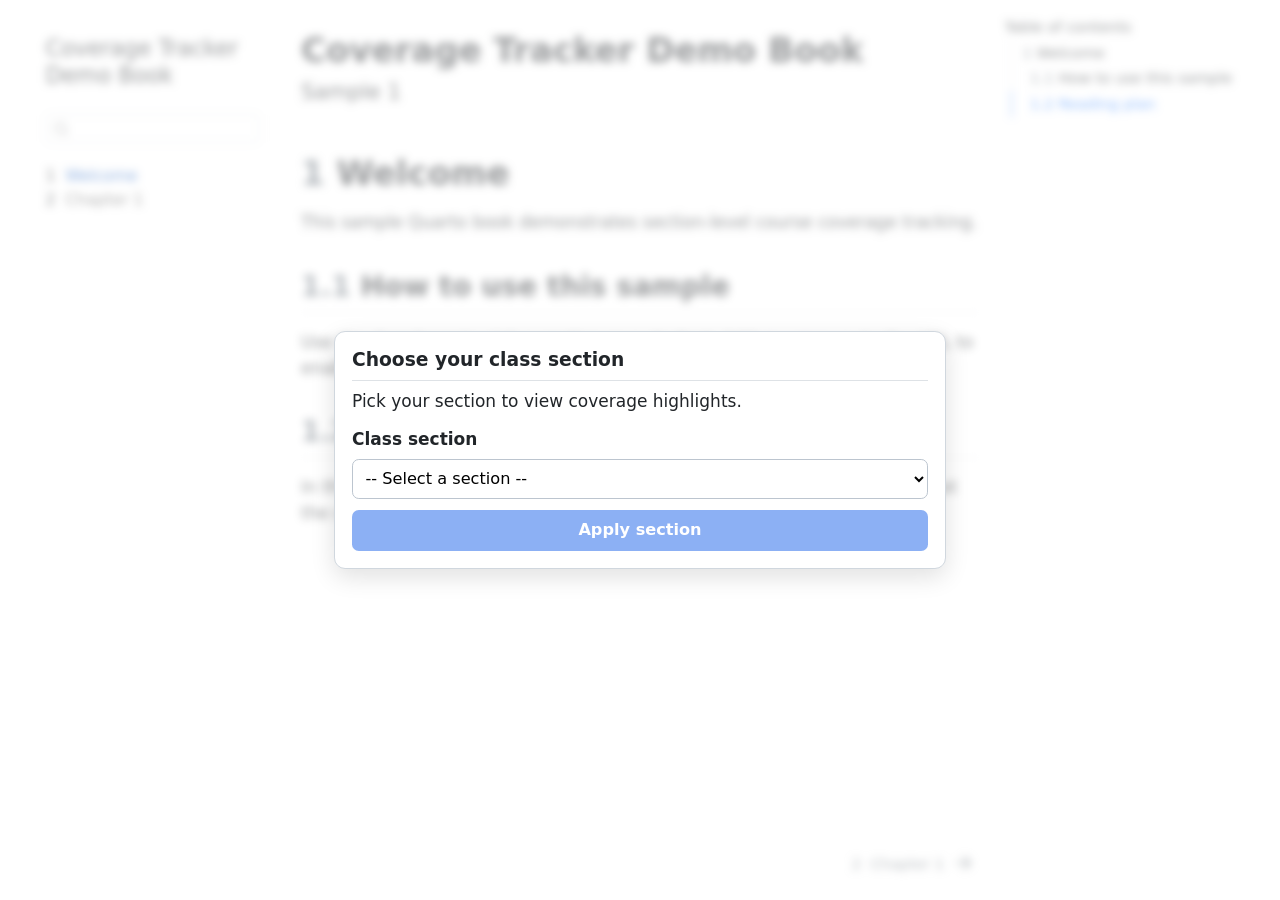
==== sampleBooks/sample1/_book/index.html @ ced5dd05 "Implement initial project structure and setup" ====
<!DOCTYPE html>
<html xmlns="http://www.w3.org/1999/xhtml" lang="en" xml:lang="en"><head>

<meta charset="utf-8">
<meta name="generator" content="quarto-1.7.33">

<meta name="viewport" content="width=device-width, initial-scale=1.0, user-scalable=yes">


<title>Coverage Tracker Demo Book</title>
<style>
code{white-space: pre-wrap;}
span.smallcaps{font-variant: small-caps;}
div.columns{display: flex; gap: min(4vw, 1.5em);}
div.column{flex: auto; overflow-x: auto;}
div.hanging-indent{margin-left: 1.5em; text-indent: -1.5em;}
ul.task-list{list-style: none;}
ul.task-list li input[type="checkbox"] {
  width: 0.8em;
  margin: 0 0.8em 0.2em -1em; /* quarto-specific, see https://github.com/quarto-dev/quarto-cli/issues/4556 */ 
  vertical-align: middle;
}
</style>


<script src="site_libs/quarto-nav/quarto-nav.js"></script>
<script src="site_libs/quarto-nav/headroom.min.js"></script>
<script src="site_libs/clipboard/clipboard.min.js"></script>
<script src="site_libs/quarto-search/autocomplete.umd.js"></script>
<script src="site_libs/quarto-search/fuse.min.js"></script>
<script src="site_libs/quarto-search/quarto-search.js"></script>
<meta name="quarto:offset" content="./">
<link href="./chapter1.html" rel="next">
<script src="site_libs/quarto-html/quarto.js" type="module"></script>
<script src="site_libs/quarto-html/tabsets/tabsets.js" type="module"></script>
<script src="site_libs/quarto-html/popper.min.js"></script>
<script src="site_libs/quarto-html/tippy.umd.min.js"></script>
<script src="site_libs/quarto-html/anchor.min.js"></script>
<link href="site_libs/quarto-html/tippy.css" rel="stylesheet">
<link href="site_libs/quarto-html/quarto-syntax-highlighting-ea385d0e468b0dd5ea5bf0780b1290d9.css" rel="stylesheet" id="quarto-text-highlighting-styles">
<script src="site_libs/bootstrap/bootstrap.min.js"></script>
<link href="site_libs/bootstrap/bootstrap-icons.css" rel="stylesheet">
<link href="site_libs/bootstrap/bootstrap-6f4b1f402eae9ee02f91586e947af111.min.css" rel="stylesheet" append-hash="true" id="quarto-bootstrap" data-mode="light">
<script id="quarto-search-options" type="application/json">{
  "location": "sidebar",
  "copy-button": false,
  "collapse-after": 3,
  "panel-placement": "start",
  "type": "textbox",
  "limit": 50,
  "keyboard-shortcut": [
    "f",
    "/",
    "s"
  ],
  "show-item-context": false,
  "language": {
    "search-no-results-text": "No results",
    "search-matching-documents-text": "matching documents",
    "search-copy-link-title": "Copy link to search",
    "search-hide-matches-text": "Hide additional matches",
    "search-more-match-text": "more match in this document",
    "search-more-matches-text": "more matches in this document",
    "search-clear-button-title": "Clear",
    "search-text-placeholder": "",
    "search-detached-cancel-button-title": "Cancel",
    "search-submit-button-title": "Submit",
    "search-label": "Search"
  }
}</script>


<link rel="stylesheet" href="assets/coverage-tracker.css">
</head>

<body class="nav-sidebar floating quarto-light">

<div id="quarto-search-results"></div>
  <header id="quarto-header" class="headroom fixed-top">
  <nav class="quarto-secondary-nav">
    <div class="container-fluid d-flex">
      <button type="button" class="quarto-btn-toggle btn" data-bs-toggle="collapse" role="button" data-bs-target=".quarto-sidebar-collapse-item" aria-controls="quarto-sidebar" aria-expanded="false" aria-label="Toggle sidebar navigation" onclick="if (window.quartoToggleHeadroom) { window.quartoToggleHeadroom(); }">
        <i class="bi bi-layout-text-sidebar-reverse"></i>
      </button>
        <nav class="quarto-page-breadcrumbs" aria-label="breadcrumb"><ol class="breadcrumb"><li class="breadcrumb-item"><a href="./index.html"><span class="chapter-number">1</span>&nbsp; <span class="chapter-title">Welcome</span></a></li></ol></nav>
        <a class="flex-grow-1" role="navigation" data-bs-toggle="collapse" data-bs-target=".quarto-sidebar-collapse-item" aria-controls="quarto-sidebar" aria-expanded="false" aria-label="Toggle sidebar navigation" onclick="if (window.quartoToggleHeadroom) { window.quartoToggleHeadroom(); }">      
        </a>
      <button type="button" class="btn quarto-search-button" aria-label="Search" onclick="window.quartoOpenSearch();">
        <i class="bi bi-search"></i>
      </button>
    </div>
  </nav>
</header>
<!-- content -->
<div id="quarto-content" class="quarto-container page-columns page-rows-contents page-layout-article">
<!-- sidebar -->
  <nav id="quarto-sidebar" class="sidebar collapse collapse-horizontal quarto-sidebar-collapse-item sidebar-navigation floating overflow-auto">
    <div class="pt-lg-2 mt-2 text-left sidebar-header">
    <div class="sidebar-title mb-0 py-0">
      <a href="./">Coverage Tracker Demo Book</a> 
    </div>
      </div>
        <div class="mt-2 flex-shrink-0 align-items-center">
        <div class="sidebar-search">
        <div id="quarto-search" class="" title="Search"></div>
        </div>
        </div>
    <div class="sidebar-menu-container"> 
    <ul class="list-unstyled mt-1">
        <li class="sidebar-item">
  <div class="sidebar-item-container"> 
  <a href="./index.html" class="sidebar-item-text sidebar-link active">
 <span class="menu-text"><span class="chapter-number">1</span>&nbsp; <span class="chapter-title">Welcome</span></span></a>
  </div>
</li>
        <li class="sidebar-item">
  <div class="sidebar-item-container"> 
  <a href="./chapter1.html" class="sidebar-item-text sidebar-link">
 <span class="menu-text"><span class="chapter-number">2</span>&nbsp; <span class="chapter-title">Chapter 1</span></span></a>
  </div>
</li>
    </ul>
    </div>
</nav>
<div id="quarto-sidebar-glass" class="quarto-sidebar-collapse-item" data-bs-toggle="collapse" data-bs-target=".quarto-sidebar-collapse-item"></div>
<!-- margin-sidebar -->
    <div id="quarto-margin-sidebar" class="sidebar margin-sidebar">
        <nav id="TOC" role="doc-toc" class="toc-active">
    <h2 id="toc-title">Table of contents</h2>
   
  <ul>
  <li><a href="#welcome" id="toc-welcome" class="nav-link active" data-scroll-target="#welcome"><span class="header-section-number">1</span> Welcome</a>
  <ul class="collapse">
  <li><a href="#sec-how-to-use" id="toc-sec-how-to-use" class="nav-link" data-scroll-target="#sec-how-to-use"><span class="header-section-number">1.1</span> How to use this sample</a></li>
  <li><a href="#sec-reading-plan" id="toc-sec-reading-plan" class="nav-link" data-scroll-target="#sec-reading-plan"><span class="header-section-number">1.2</span> Reading plan</a></li>
  </ul></li>
  </ul>
</nav>
    </div>
<!-- main -->
<main class="content" id="quarto-document-content">

<header id="title-block-header" class="quarto-title-block default">
<div class="quarto-title">
<h1 class="title">Coverage Tracker Demo Book</h1>
<p class="subtitle lead">Sample 1</p>
</div>



<div class="quarto-title-meta">

    
  
    
  </div>
  


</header>


<section id="welcome" class="level1" data-number="1">
<h1 data-number="1"><span class="header-section-number">1</span> Welcome</h1>
<p>This sample Quarto book demonstrates section-level course coverage tracking.</p>
<section id="sec-how-to-use" class="level2" data-number="1.1">
<h2 data-number="1.1" class="anchored" data-anchor-id="sec-how-to-use"><span class="header-section-number">1.1</span> How to use this sample</h2>
<p>Use the dropdown to pick a section as a student. Add <code>?prof=true</code> to the URL to enable professor mode and select multiple sections.</p>
</section>
<section id="sec-reading-plan" class="level2" data-number="1.2">
<h2 data-number="1.2" class="anchored" data-anchor-id="sec-reading-plan"><span class="header-section-number">1.2</span> Reading plan</h2>
<p>In this sample, some sections are marked as covered for one section and not the other so you can observe different highlighting states.</p>


</section>
</section>

</main> <!-- /main -->
<script src="assets/coverage-tracker.js"></script>
<script id="quarto-html-after-body" type="application/javascript">
  window.document.addEventListener("DOMContentLoaded", function (event) {
    const icon = "";
    const anchorJS = new window.AnchorJS();
    anchorJS.options = {
      placement: 'right',
      icon: icon
    };
    anchorJS.add('.anchored');
    const isCodeAnnotation = (el) => {
      for (const clz of el.classList) {
        if (clz.startsWith('code-annotation-')) {                     
          return true;
        }
      }
      return false;
    }
    const onCopySuccess = function(e) {
      // button target
      const button = e.trigger;
      // don't keep focus
      button.blur();
      // flash "checked"
      button.classList.add('code-copy-button-checked');
      var currentTitle = button.getAttribute("title");
      button.setAttribute("title", "Copied!");
      let tooltip;
      if (window.bootstrap) {
        button.setAttribute("data-bs-toggle", "tooltip");
        button.setAttribute("data-bs-placement", "left");
        button.setAttribute("data-bs-title", "Copied!");
        tooltip = new bootstrap.Tooltip(button, 
          { trigger: "manual", 
            customClass: "code-copy-button-tooltip",
            offset: [0, -8]});
        tooltip.show();    
      }
      setTimeout(function() {
        if (tooltip) {
          tooltip.hide();
          button.removeAttribute("data-bs-title");
          button.removeAttribute("data-bs-toggle");
          button.removeAttribute("data-bs-placement");
        }
        button.setAttribute("title", currentTitle);
        button.classList.remove('code-copy-button-checked');
      }, 1000);
      // clear code selection
      e.clearSelection();
    }
    const getTextToCopy = function(trigger) {
        const codeEl = trigger.previousElementSibling.cloneNode(true);
        for (const childEl of codeEl.children) {
          if (isCodeAnnotation(childEl)) {
            childEl.remove();
          }
        }
        return codeEl.innerText;
    }
    const clipboard = new window.ClipboardJS('.code-copy-button:not([data-in-quarto-modal])', {
      text: getTextToCopy
    });
    clipboard.on('success', onCopySuccess);
    if (window.document.getElementById('quarto-embedded-source-code-modal')) {
      const clipboardModal = new window.ClipboardJS('.code-copy-button[data-in-quarto-modal]', {
        text: getTextToCopy,
        container: window.document.getElementById('quarto-embedded-source-code-modal')
      });
      clipboardModal.on('success', onCopySuccess);
    }
      var localhostRegex = new RegExp(/^(?:http|https):\/\/localhost\:?[0-9]*\//);
      var mailtoRegex = new RegExp(/^mailto:/);
        var filterRegex = new RegExp('/' + window.location.host + '/');
      var isInternal = (href) => {
          return filterRegex.test(href) || localhostRegex.test(href) || mailtoRegex.test(href);
      }
      // Inspect non-navigation links and adorn them if external
     var links = window.document.querySelectorAll('a[href]:not(.nav-link):not(.navbar-brand):not(.toc-action):not(.sidebar-link):not(.sidebar-item-toggle):not(.pagination-link):not(.no-external):not([aria-hidden]):not(.dropdown-item):not(.quarto-navigation-tool):not(.about-link)');
      for (var i=0; i<links.length; i++) {
        const link = links[i];
        if (!isInternal(link.href)) {
          // undo the damage that might have been done by quarto-nav.js in the case of
          // links that we want to consider external
          if (link.dataset.originalHref !== undefined) {
            link.href = link.dataset.originalHref;
          }
        }
      }
    function tippyHover(el, contentFn, onTriggerFn, onUntriggerFn) {
      const config = {
        allowHTML: true,
        maxWidth: 500,
        delay: 100,
        arrow: false,
        appendTo: function(el) {
            return el.parentElement;
        },
        interactive: true,
        interactiveBorder: 10,
        theme: 'quarto',
        placement: 'bottom-start',
      };
      if (contentFn) {
        config.content = contentFn;
      }
      if (onTriggerFn) {
        config.onTrigger = onTriggerFn;
      }
      if (onUntriggerFn) {
        config.onUntrigger = onUntriggerFn;
      }
      window.tippy(el, config); 
    }
    const noterefs = window.document.querySelectorAll('a[role="doc-noteref"]');
    for (var i=0; i<noterefs.length; i++) {
      const ref = noterefs[i];
      tippyHover(ref, function() {
        // use id or data attribute instead here
        let href = ref.getAttribute('data-footnote-href') || ref.getAttribute('href');
        try { href = new URL(href).hash; } catch {}
        const id = href.replace(/^#\/?/, "");
        const note = window.document.getElementById(id);
        if (note) {
          return note.innerHTML;
        } else {
          return "";
        }
      });
    }
    const xrefs = window.document.querySelectorAll('a.quarto-xref');
    const processXRef = (id, note) => {
      // Strip column container classes
      const stripColumnClz = (el) => {
        el.classList.remove("page-full", "page-columns");
        if (el.children) {
          for (const child of el.children) {
            stripColumnClz(child);
          }
        }
      }
      stripColumnClz(note)
      if (id === null || id.startsWith('sec-')) {
        // Special case sections, only their first couple elements
        const container = document.createElement("div");
        if (note.children && note.children.length > 2) {
          container.appendChild(note.children[0].cloneNode(true));
          for (let i = 1; i < note.children.length; i++) {
            const child = note.children[i];
            if (child.tagName === "P" && child.innerText === "") {
              continue;
            } else {
              container.appendChild(child.cloneNode(true));
              break;
            }
          }
          if (window.Quarto?.typesetMath) {
            window.Quarto.typesetMath(container);
          }
          return container.innerHTML
        } else {
          if (window.Quarto?.typesetMath) {
            window.Quarto.typesetMath(note);
          }
          return note.innerHTML;
        }
      } else {
        // Remove any anchor links if they are present
        const anchorLink = note.querySelector('a.anchorjs-link');
        if (anchorLink) {
          anchorLink.remove();
        }
        if (window.Quarto?.typesetMath) {
          window.Quarto.typesetMath(note);
        }
        if (note.classList.contains("callout")) {
          return note.outerHTML;
        } else {
          return note.innerHTML;
        }
      }
    }
    for (var i=0; i<xrefs.length; i++) {
      const xref = xrefs[i];
      tippyHover(xref, undefined, function(instance) {
        instance.disable();
        let url = xref.getAttribute('href');
        let hash = undefined; 
        if (url.startsWith('#')) {
          hash = url;
        } else {
          try { hash = new URL(url).hash; } catch {}
        }
        if (hash) {
          const id = hash.replace(/^#\/?/, "");
          const note = window.document.getElementById(id);
          if (note !== null) {
            try {
              const html = processXRef(id, note.cloneNode(true));
              instance.setContent(html);
            } finally {
              instance.enable();
              instance.show();
            }
          } else {
            // See if we can fetch this
            fetch(url.split('#')[0])
            .then(res => res.text())
            .then(html => {
              const parser = new DOMParser();
              const htmlDoc = parser.parseFromString(html, "text/html");
              const note = htmlDoc.getElementById(id);
              if (note !== null) {
                const html = processXRef(id, note);
                instance.setContent(html);
              } 
            }).finally(() => {
              instance.enable();
              instance.show();
            });
          }
        } else {
          // See if we can fetch a full url (with no hash to target)
          // This is a special case and we should probably do some content thinning / targeting
          fetch(url)
          .then(res => res.text())
          .then(html => {
            const parser = new DOMParser();
            const htmlDoc = parser.parseFromString(html, "text/html");
            const note = htmlDoc.querySelector('main.content');
            if (note !== null) {
              // This should only happen for chapter cross references
              // (since there is no id in the URL)
              // remove the first header
              if (note.children.length > 0 && note.children[0].tagName === "HEADER") {
                note.children[0].remove();
              }
              const html = processXRef(null, note);
              instance.setContent(html);
            } 
          }).finally(() => {
            instance.enable();
            instance.show();
          });
        }
      }, function(instance) {
      });
    }
        let selectedAnnoteEl;
        const selectorForAnnotation = ( cell, annotation) => {
          let cellAttr = 'data-code-cell="' + cell + '"';
          let lineAttr = 'data-code-annotation="' +  annotation + '"';
          const selector = 'span[' + cellAttr + '][' + lineAttr + ']';
          return selector;
        }
        const selectCodeLines = (annoteEl) => {
          const doc = window.document;
          const targetCell = annoteEl.getAttribute("data-target-cell");
          const targetAnnotation = annoteEl.getAttribute("data-target-annotation");
          const annoteSpan = window.document.querySelector(selectorForAnnotation(targetCell, targetAnnotation));
          const lines = annoteSpan.getAttribute("data-code-lines").split(",");
          const lineIds = lines.map((line) => {
            return targetCell + "-" + line;
          })
          let top = null;
          let height = null;
          let parent = null;
          if (lineIds.length > 0) {
              //compute the position of the single el (top and bottom and make a div)
              const el = window.document.getElementById(lineIds[0]);
              top = el.offsetTop;
              height = el.offsetHeight;
              parent = el.parentElement.parentElement;
            if (lineIds.length > 1) {
              const lastEl = window.document.getElementById(lineIds[lineIds.length - 1]);
              const bottom = lastEl.offsetTop + lastEl.offsetHeight;
              height = bottom - top;
            }
            if (top !== null && height !== null && parent !== null) {
              // cook up a div (if necessary) and position it 
              let div = window.document.getElementById("code-annotation-line-highlight");
              if (div === null) {
                div = window.document.createElement("div");
                div.setAttribute("id", "code-annotation-line-highlight");
                div.style.position = 'absolute';
                parent.appendChild(div);
              }
              div.style.top = top - 2 + "px";
              div.style.height = height + 4 + "px";
              div.style.left = 0;
              let gutterDiv = window.document.getElementById("code-annotation-line-highlight-gutter");
              if (gutterDiv === null) {
                gutterDiv = window.document.createElement("div");
                gutterDiv.setAttribute("id", "code-annotation-line-highlight-gutter");
                gutterDiv.style.position = 'absolute';
                const codeCell = window.document.getElementById(targetCell);
                const gutter = codeCell.querySelector('.code-annotation-gutter');
                gutter.appendChild(gutterDiv);
              }
              gutterDiv.style.top = top - 2 + "px";
              gutterDiv.style.height = height + 4 + "px";
            }
            selectedAnnoteEl = annoteEl;
          }
        };
        const unselectCodeLines = () => {
          const elementsIds = ["code-annotation-line-highlight", "code-annotation-line-highlight-gutter"];
          elementsIds.forEach((elId) => {
            const div = window.document.getElementById(elId);
            if (div) {
              div.remove();
            }
          });
          selectedAnnoteEl = undefined;
        };
          // Handle positioning of the toggle
      window.addEventListener(
        "resize",
        throttle(() => {
          elRect = undefined;
          if (selectedAnnoteEl) {
            selectCodeLines(selectedAnnoteEl);
          }
        }, 10)
      );
      function throttle(fn, ms) {
      let throttle = false;
      let timer;
        return (...args) => {
          if(!throttle) { // first call gets through
              fn.apply(this, args);
              throttle = true;
          } else { // all the others get throttled
              if(timer) clearTimeout(timer); // cancel #2
              timer = setTimeout(() => {
                fn.apply(this, args);
                timer = throttle = false;
              }, ms);
          }
        };
      }
        // Attach click handler to the DT
        const annoteDls = window.document.querySelectorAll('dt[data-target-cell]');
        for (const annoteDlNode of annoteDls) {
          annoteDlNode.addEventListener('click', (event) => {
            const clickedEl = event.target;
            if (clickedEl !== selectedAnnoteEl) {
              unselectCodeLines();
              const activeEl = window.document.querySelector('dt[data-target-cell].code-annotation-active');
              if (activeEl) {
                activeEl.classList.remove('code-annotation-active');
              }
              selectCodeLines(clickedEl);
              clickedEl.classList.add('code-annotation-active');
            } else {
              // Unselect the line
              unselectCodeLines();
              clickedEl.classList.remove('code-annotation-active');
            }
          });
        }
    const findCites = (el) => {
      const parentEl = el.parentElement;
      if (parentEl) {
        const cites = parentEl.dataset.cites;
        if (cites) {
          return {
            el,
            cites: cites.split(' ')
          };
        } else {
          return findCites(el.parentElement)
        }
      } else {
        return undefined;
      }
    };
    var bibliorefs = window.document.querySelectorAll('a[role="doc-biblioref"]');
    for (var i=0; i<bibliorefs.length; i++) {
      const ref = bibliorefs[i];
      const citeInfo = findCites(ref);
      if (citeInfo) {
        tippyHover(citeInfo.el, function() {
          var popup = window.document.createElement('div');
          citeInfo.cites.forEach(function(cite) {
            var citeDiv = window.document.createElement('div');
            citeDiv.classList.add('hanging-indent');
            citeDiv.classList.add('csl-entry');
            var biblioDiv = window.document.getElementById('ref-' + cite);
            if (biblioDiv) {
              citeDiv.innerHTML = biblioDiv.innerHTML;
            }
            popup.appendChild(citeDiv);
          });
          return popup.innerHTML;
        });
      }
    }
  });
  </script>
<nav class="page-navigation">
  <div class="nav-page nav-page-previous">
  </div>
  <div class="nav-page nav-page-next">
      <a href="./chapter1.html" class="pagination-link" aria-label="Chapter 1">
        <span class="nav-page-text"><span class="chapter-number">2</span>&nbsp; <span class="chapter-title">Chapter 1</span></span> <i class="bi bi-arrow-right-short"></i>
      </a>
  </div>
</nav>
</div> <!-- /content -->




</body></html>
---- sampleBooks/sample1/_book/site_libs/quarto-html/tippy.css ----
.tippy-box[data-animation=fade][data-state=hidden]{opacity:0}[data-tippy-root]{max-width:calc(100vw - 10px)}.tippy-box{position:relative;background-color:#333;color:#fff;border-radius:4px;font-size:14px;line-height:1.4;white-space:normal;outline:0;transition-property:transform,visibility,opacity}.tippy-box[data-placement^=top]>.tippy-arrow{bottom:0}.tippy-box[data-placement^=top]>.tippy-arrow:before{bottom:-7px;left:0;border-width:8px 8px 0;border-top-color:initial;transform-origin:center top}.tippy-box[data-placement^=bottom]>.tippy-arrow{top:0}.tippy-box[data-placement^=bottom]>.tippy-arrow:before{top:-7px;left:0;border-width:0 8px 8px;border-bottom-color:initial;transform-origin:center bottom}.tippy-box[data-placement^=left]>.tippy-arrow{right:0}.tippy-box[data-placement^=left]>.tippy-arrow:before{border-width:8px 0 8px 8px;border-left-color:initial;right:-7px;transform-origin:center left}.tippy-box[data-placement^=right]>.tippy-arrow{left:0}.tippy-box[data-placement^=right]>.tippy-arrow:before{left:-7px;border-width:8px 8px 8px 0;border-right-color:initial;transform-origin:center right}.tippy-box[data-inertia][data-state=visible]{transition-timing-function:cubic-bezier(.54,1.5,.38,1.11)}.tippy-arrow{width:16px;height:16px;color:#333}.tippy-arrow:before{content:"";position:absolute;border-color:transparent;border-style:solid}.tippy-content{position:relative;padding:5px 9px;z-index:1}
---- sampleBooks/sample1/_book/site_libs/quarto-html/quarto-syntax-highlighting-ea385d0e468b0dd5ea5bf0780b1290d9.css ----
/* quarto syntax highlight colors */
:root {
  --quarto-hl-ot-color: #003B4F;
  --quarto-hl-at-color: #657422;
  --quarto-hl-ss-color: #20794D;
  --quarto-hl-an-color: #5E5E5E;
  --quarto-hl-fu-color: #4758AB;
  --quarto-hl-st-color: #20794D;
  --quarto-hl-cf-color: #003B4F;
  --quarto-hl-op-color: #5E5E5E;
  --quarto-hl-er-color: #AD0000;
  --quarto-hl-bn-color: #AD0000;
  --quarto-hl-al-color: #AD0000;
  --quarto-hl-va-color: #111111;
  --quarto-hl-bu-color: inherit;
  --quarto-hl-ex-color: inherit;
  --quarto-hl-pp-color: #AD0000;
  --quarto-hl-in-color: #5E5E5E;
  --quarto-hl-vs-color: #20794D;
  --quarto-hl-wa-color: #5E5E5E;
  --quarto-hl-do-color: #5E5E5E;
  --quarto-hl-im-color: #00769E;
  --quarto-hl-ch-color: #20794D;
  --quarto-hl-dt-color: #AD0000;
  --quarto-hl-fl-color: #AD0000;
  --quarto-hl-co-color: #5E5E5E;
  --quarto-hl-cv-color: #5E5E5E;
  --quarto-hl-cn-color: #8f5902;
  --quarto-hl-sc-color: #5E5E5E;
  --quarto-hl-dv-color: #AD0000;
  --quarto-hl-kw-color: #003B4F;
}

/* other quarto variables */
:root {
  --quarto-font-monospace: SFMono-Regular, Menlo, Monaco, Consolas, "Liberation Mono", "Courier New", monospace;
}

/* syntax highlight based on Pandoc's rules */
pre > code.sourceCode > span {
  color: #003B4F;
}

code.sourceCode > span {
  color: #003B4F;
}

div.sourceCode,
div.sourceCode pre.sourceCode {
  color: #003B4F;
}

/* Normal */
code span {
  color: #003B4F;
}

/* Alert */
code span.al {
  color: #AD0000;
  font-style: inherit;
}

/* Annotation */
code span.an {
  color: #5E5E5E;
  font-style: inherit;
}

/* Attribute */
code span.at {
  color: #657422;
  font-style: inherit;
}

/* BaseN */
code span.bn {
  color: #AD0000;
  font-style: inherit;
}

/* BuiltIn */
code span.bu {
  font-style: inherit;
}

/* ControlFlow */
code span.cf {
  color: #003B4F;
  font-weight: bold;
  font-style: inherit;
}

/* Char */
code span.ch {
  color: #20794D;
  font-style: inherit;
}

/* Constant */
code span.cn {
  color: #8f5902;
  font-style: inherit;
}

/* Comment */
code span.co {
  color: #5E5E5E;
  font-style: inherit;
}

/* CommentVar */
code span.cv {
  color: #5E5E5E;
  font-style: italic;
}

/* Documentation */
code span.do {
  color: #5E5E5E;
  font-style: italic;
}

/* DataType */
code span.dt {
  color: #AD0000;
  font-style: inherit;
}

/* DecVal */
code span.dv {
  color: #AD0000;
  font-style: inherit;
}

/* Error */
code span.er {
  color: #AD0000;
  font-style: inherit;
}

/* Extension */
code span.ex {
  font-style: inherit;
}

/* Float */
code span.fl {
  color: #AD0000;
  font-style: inherit;
}

/* Function */
code span.fu {
  color: #4758AB;
  font-style: inherit;
}

/* Import */
code span.im {
  color: #00769E;
  font-style: inherit;
}

/* Information */
code span.in {
  color: #5E5E5E;
  font-style: inherit;
}

/* Keyword */
code span.kw {
  color: #003B4F;
  font-weight: bold;
  font-style: inherit;
}

/* Operator */
code span.op {
  color: #5E5E5E;
  font-style: inherit;
}

/* Other */
code span.ot {
  color: #003B4F;
  font-style: inherit;
}

/* Preprocessor */
code span.pp {
  color: #AD0000;
  font-style: inherit;
}

/* SpecialChar */
code span.sc {
  color: #5E5E5E;
  font-style: inherit;
}

/* SpecialString */
code span.ss {
  color: #20794D;
  font-style: inherit;
}

/* String */
code span.st {
  color: #20794D;
  font-style: inherit;
}

/* Variable */
code span.va {
  color: #111111;
  font-style: inherit;
}

/* VerbatimString */
code span.vs {
  color: #20794D;
  font-style: inherit;
}

/* Warning */
code span.wa {
  color: #5E5E5E;
  font-style: italic;
}

.prevent-inlining {
  content: "</";
}

/*# sourceMappingURL=538754cbb4183396a2435bcb80637e05.css.map */
---- sampleBooks/sample1/_book/assets/coverage-tracker.css ----
body.ct-needs-selection #quarto-content {
  filter: blur(4px);
  pointer-events: none;
  user-select: none;
}

.ct-overlay {
  position: fixed;
  inset: 0;
  z-index: 2000;
  display: flex;
  justify-content: center;
  align-items: center;
  padding: 1rem;
  background: rgba(255, 255, 255, 0.55);
}

.ct-panel {
  max-width: 36rem;
  width: 100%;
  border: 1px solid #d0d7de;
  border-radius: 0.65rem;
  padding: 1rem;
  background: #fff;
  box-shadow: 0 8px 24px rgba(0, 0, 0, 0.12);
}

.ct-panel h2 {
  margin-top: 0;
  margin-bottom: 0.5rem;
  font-size: 1.1rem;
}

.ct-panel p {
  margin-top: 0;
  margin-bottom: 0.75rem;
}

.ct-panel label {
  display: block;
  font-weight: 600;
  margin-bottom: 0.35rem;
}

.ct-panel select,
.ct-panel button {
  width: 100%;
  padding: 0.5rem;
  border: 1px solid #bcc5cf;
  border-radius: 0.4rem;
  font-size: 0.95rem;
}

.ct-panel button {
  margin-top: 0.65rem;
  font-weight: 600;
  background: #2f6feb;
  color: #fff;
  border: none;
  cursor: pointer;
}

.ct-panel button:disabled {
  opacity: 0.55;
  cursor: not-allowed;
}

.ct-covered {
  background-color: rgba(80, 180, 80, 0.16);
  border-radius: 0.22rem;
}

.ct-covered-all {
  background-color: rgba(80, 180, 80, 0.2);
  border-radius: 0.22rem;
}

.ct-covered-some {
  background-color: rgba(255, 205, 86, 0.22);
  border-radius: 0.22rem;
}

.ct-badge-row {
  margin-left: 0.35rem;
  display: inline-flex;
  vertical-align: middle;
}

.ct-badge {
  width: 0.55rem;
  height: 0.55rem;
  border-radius: 50%;
  margin-right: 0.2rem;
  border: 1px solid rgba(0, 0, 0, 0.18);
}
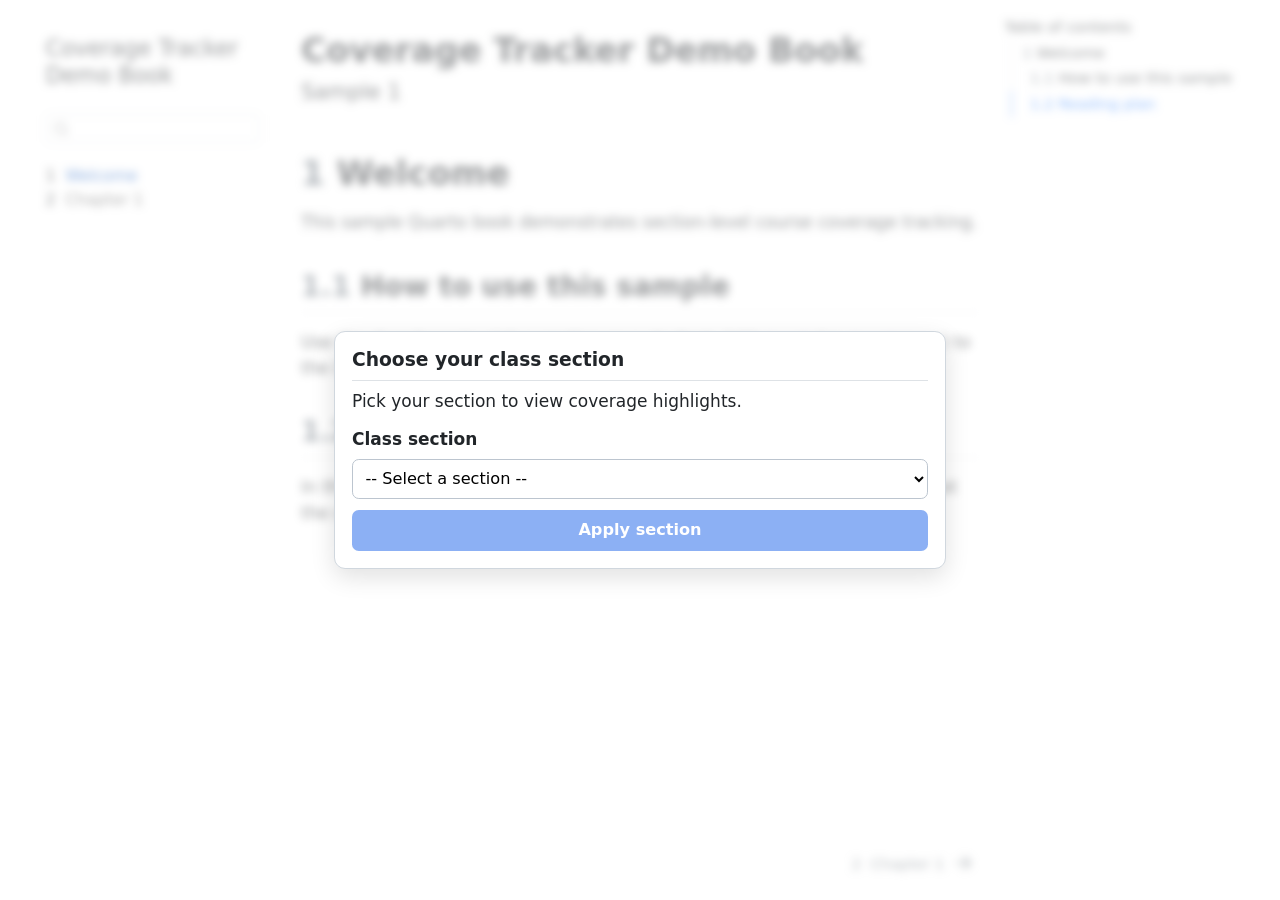
==== commit 3a9e9193: "Refactor coverage-data documentation and tools for improved usability: transition from JSON to CSV f" ====
--- a/sampleBooks/sample1/_book/index.html
+++ b/sampleBooks/sample1/_book/index.html
@@ -70,7 +70,7 @@
 }</script>
 
 
-<link rel="stylesheet" href="assets/coverage-tracker.css">
+<link rel="stylesheet" href="assets/coverage-tracking/coverage-tracker.css">
 </head>
 
 <body class="nav-sidebar floating quarto-light">
@@ -165,7 +165,7 @@
 <p>This sample Quarto book demonstrates section-level course coverage tracking.</p>
 <section id="sec-how-to-use" class="level2" data-number="1.1">
 <h2 data-number="1.1" class="anchored" data-anchor-id="sec-how-to-use"><span class="header-section-number">1.1</span> How to use this sample</h2>
-<p>Use the dropdown to pick a section as a student. Add <code>?prof=true</code> to the URL to enable professor mode and select multiple sections.</p>
+<p>Use the dropdown to pick a section as a student. Add <code>?prof</code> (or <code>?prof=true</code>) to the URL to enable professor mode and select sections with checkboxes.</p>
 </section>
 <section id="sec-reading-plan" class="level2" data-number="1.2">
 <h2 data-number="1.2" class="anchored" data-anchor-id="sec-reading-plan"><span class="header-section-number">1.2</span> Reading plan</h2>
@@ -176,7 +176,7 @@
 </section>
 
 </main> <!-- /main -->
-<script src="assets/coverage-tracker.js"></script>
+<script src="assets/coverage-tracking/coverage-tracker.js"></script>
 <script id="quarto-html-after-body" type="application/javascript">
   window.document.addEventListener("DOMContentLoaded", function (event) {
     const icon = "";
--- a/sampleBooks/sample1/_book/assets/coverage-tracking/coverage-tracker.css
+++ b/sampleBooks/sample1/_book/assets/coverage-tracking/coverage-tracker.css
@@ -0,0 +1,171 @@
+body.ct-needs-selection #quarto-content {
+  filter: blur(4px);
+  pointer-events: none;
+  user-select: none;
+}
+
+.ct-overlay {
+  position: fixed;
+  inset: 0;
+  z-index: 2000;
+  display: flex;
+  justify-content: center;
+  align-items: center;
+  padding: 1rem;
+  background: rgba(255, 255, 255, 0.55);
+}
+
+.ct-panel {
+  max-width: 36rem;
+  width: 100%;
+  border: 1px solid #d0d7de;
+  border-radius: 0.65rem;
+  padding: 1rem;
+  background: #fff;
+  box-shadow: 0 8px 24px rgba(0, 0, 0, 0.12);
+}
+
+.ct-panel h2 {
+  margin-top: 0;
+  margin-bottom: 0.5rem;
+  font-size: 1.1rem;
+}
+
+.ct-panel p {
+  margin-top: 0;
+  margin-bottom: 0.75rem;
+}
+
+.ct-panel label {
+  display: block;
+  font-weight: 600;
+  margin-bottom: 0.35rem;
+}
+
+.ct-prof-checklist {
+  border: 1px solid #bcc5cf;
+  border-radius: 0.4rem;
+  padding: 0.45rem 0.55rem;
+  max-height: 14rem;
+  overflow-y: auto;
+}
+
+.ct-prof-check-item {
+  display: flex;
+  align-items: center;
+  gap: 0.5rem;
+  font-weight: 500;
+  margin-bottom: 0.35rem;
+}
+
+.ct-prof-check-item:last-child {
+  margin-bottom: 0;
+}
+
+.ct-panel select,
+.ct-panel button {
+  width: 100%;
+  padding: 0.5rem;
+  border: 1px solid #bcc5cf;
+  border-radius: 0.4rem;
+  font-size: 0.95rem;
+}
+
+.ct-panel button {
+  margin-top: 0.65rem;
+  font-weight: 600;
+  background: #2f6feb;
+  color: #fff;
+  border: none;
+  cursor: pointer;
+}
+
+.ct-btn-secondary {
+  background: #eef2f7;
+  color: #1d2939;
+  border: 1px solid #c5d0dd;
+}
+
+.ct-panel button:disabled {
+  opacity: 0.55;
+  cursor: not-allowed;
+}
+
+.ct-covered {
+  background-color: rgba(80, 180, 80, 0.16);
+  border-radius: 0.22rem;
+}
+
+.ct-covered-all {
+  background-color: rgba(80, 180, 80, 0.2);
+  border-radius: 0.22rem;
+}
+
+.ct-covered-some {
+  background-color: rgba(255, 205, 86, 0.22);
+  border-radius: 0.22rem;
+}
+
+.ct-badge-row {
+  margin-left: 0.35rem;
+  display: inline-flex;
+  vertical-align: middle;
+}
+
+.ct-badge {
+  width: 0.55rem;
+  height: 0.55rem;
+  border-radius: 50%;
+  margin-right: 0.2rem;
+  border: 1px solid rgba(0, 0, 0, 0.18);
+}
+
+.ct-sidebar-item .ct-change-section-link {
+  font-weight: 700;
+  color: #1f6feb;
+  text-transform: none;
+}
+
+.ct-sidebar-item .ct-change-section-link .menu-text {
+  background: rgba(31, 111, 235, 0.12);
+  border-radius: 0.28rem;
+  padding: 0.05rem 0.25rem;
+}
+
+.ct-prof-section-link .menu-text {
+  border-radius: 0.28rem;
+  padding: 0.06rem 0.3rem;
+  font-weight: 700;
+}
+
+.ct-editor-panel {
+  max-width: 48rem;
+}
+
+.ct-editor-checklist {
+  max-height: 18rem;
+  margin-top: 0.5rem;
+}
+
+.ct-editor-toolbar {
+  display: flex;
+  gap: 0.4rem;
+  margin: 0.55rem 0;
+}
+
+.ct-editor-toolbar button {
+  margin-top: 0;
+}
+
+.ct-editor-output {
+  width: 100%;
+  border: 1px solid #bcc5cf;
+  border-radius: 0.4rem;
+  padding: 0.5rem;
+  font-family: ui-monospace, SFMono-Regular, Menlo, Monaco, Consolas, "Liberation Mono", "Courier New", monospace;
+}
+
+.ct-small-note {
+  font-size: 0.86rem;
+  color: #475467;
+}
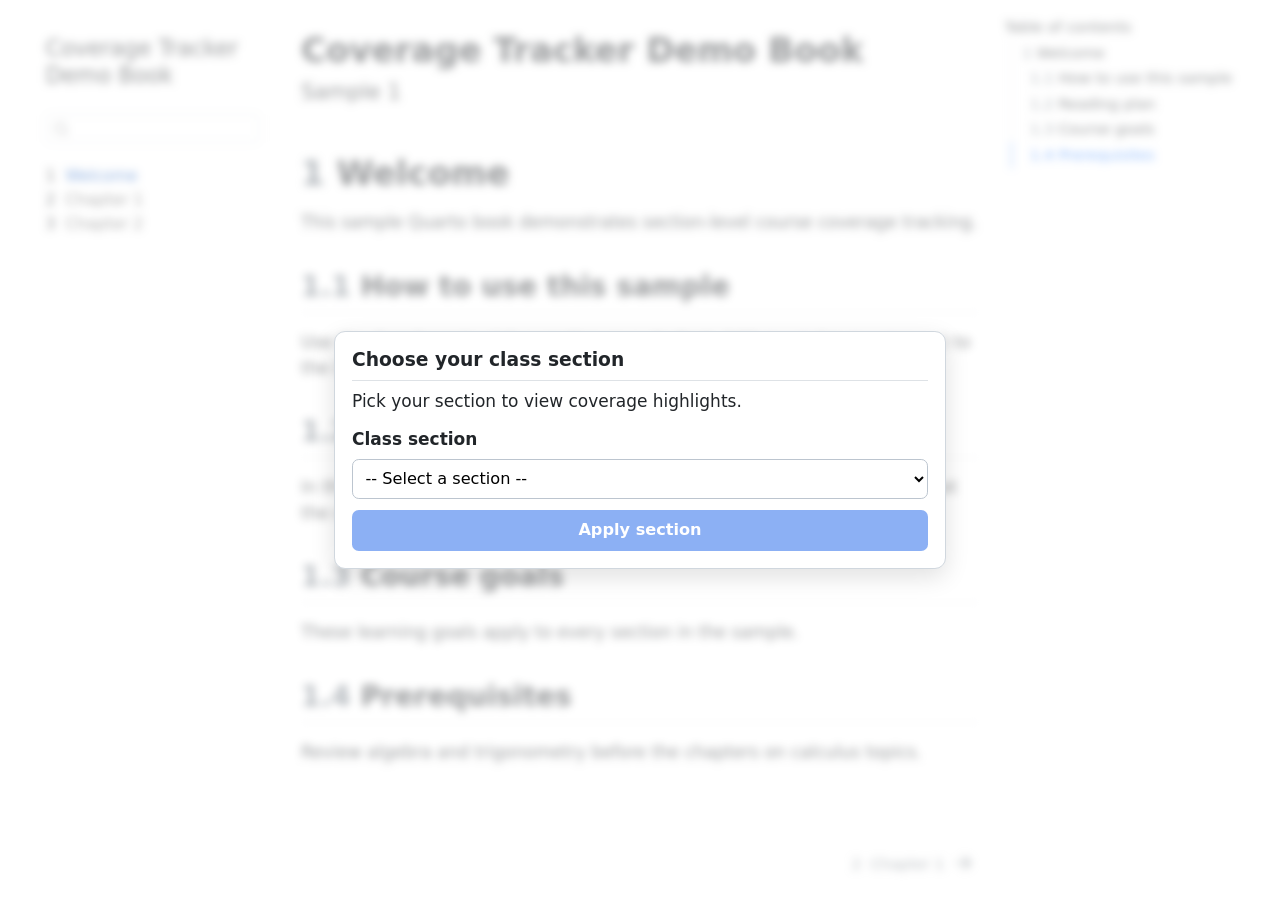
==== commit d924d1cd: "Add SPEC-0.0.2-v001.qmd to documentation and update related references - Introduced a new chapter fo" ====
--- a/sampleBooks/sample1/_book/index.html
+++ b/sampleBooks/sample1/_book/index.html
@@ -119,6 +119,12 @@
  <span class="menu-text"><span class="chapter-number">2</span>&nbsp; <span class="chapter-title">Chapter 1</span></span></a>
   </div>
 </li>
+        <li class="sidebar-item">
+  <div class="sidebar-item-container"> 
+  <a href="./chapter2.html" class="sidebar-item-text sidebar-link">
+ <span class="menu-text"><span class="chapter-number">3</span>&nbsp; <span class="chapter-title">Chapter 2</span></span></a>
+  </div>
+</li>
     </ul>
     </div>
 </nav>
@@ -133,6 +139,8 @@
   <ul class="collapse">
   <li><a href="#sec-how-to-use" id="toc-sec-how-to-use" class="nav-link" data-scroll-target="#sec-how-to-use"><span class="header-section-number">1.1</span> How to use this sample</a></li>
   <li><a href="#sec-reading-plan" id="toc-sec-reading-plan" class="nav-link" data-scroll-target="#sec-reading-plan"><span class="header-section-number">1.2</span> Reading plan</a></li>
+  <li><a href="#sec-course-goals" id="toc-sec-course-goals" class="nav-link" data-scroll-target="#sec-course-goals"><span class="header-section-number">1.3</span> Course goals</a></li>
+  <li><a href="#sec-prerequisites" id="toc-sec-prerequisites" class="nav-link" data-scroll-target="#sec-prerequisites"><span class="header-section-number">1.4</span> Prerequisites</a></li>
   </ul></li>
   </ul>
 </nav>
@@ -170,6 +178,14 @@
 <section id="sec-reading-plan" class="level2" data-number="1.2">
 <h2 data-number="1.2" class="anchored" data-anchor-id="sec-reading-plan"><span class="header-section-number">1.2</span> Reading plan</h2>
 <p>In this sample, some sections are marked as covered for one section and not the other so you can observe different highlighting states.</p>
+</section>
+<section id="sec-course-goals" class="level2" data-number="1.3">
+<h2 data-number="1.3" class="anchored" data-anchor-id="sec-course-goals"><span class="header-section-number">1.3</span> Course goals</h2>
+<p>These learning goals apply to every section in the sample.</p>
+</section>
+<section id="sec-prerequisites" class="level2" data-number="1.4">
+<h2 data-number="1.4" class="anchored" data-anchor-id="sec-prerequisites"><span class="header-section-number">1.4</span> Prerequisites</h2>
+<p>Review algebra and trigonometry before the chapters on calculus topics.</p>
 
 
 </section>
--- a/sampleBooks/sample1/_book/assets/coverage-tracking/coverage-tracker.css
+++ b/sampleBooks/sample1/_book/assets/coverage-tracking/coverage-tracker.css
@@ -169,3 +169,58 @@
   font-size: 0.86rem;
   color: #475467;
 }
+
+.ct-export-fieldset {
+  border: 1px solid #bcc5cf;
+  border-radius: 0.4rem;
+  padding: 0.5rem 0.65rem 0.55rem;
+  margin: 0.5rem 0 0;
+}
+
+.ct-export-fieldset legend {
+  font-size: 0.88rem;
+  font-weight: 600;
+  padding: 0 0.25rem;
+}
+
+.ct-export-radio-row {
+  display: flex;
+  align-items: flex-start;
+  gap: 0.45rem;
+  font-weight: 500;
+  margin-bottom: 0.35rem;
+  cursor: pointer;
+}
+
+.ct-export-radio-row:last-child {
+  margin-bottom: 0;
+}
+
+.ct-export-radio-row input {
+  margin-top: 0.2rem;
+  flex-shrink: 0;
+}
+
+.ct-inline-row {
+  display: inline-flex;
+  align-items: center;
+  gap: 0.25rem;
+  margin-left: 0.4rem;
+  vertical-align: middle;
+  flex-wrap: wrap;
+}
+
+.ct-inline-cb-wrap {
+  display: inline-flex;
+  align-items: center;
+  margin: 0;
+  padding: 0;
+  cursor: pointer;
+}
+
+.ct-inline-cb-wrap input {
+  width: 1rem;
+  height: 1rem;
+  margin: 0;
+  cursor: pointer;
+}
